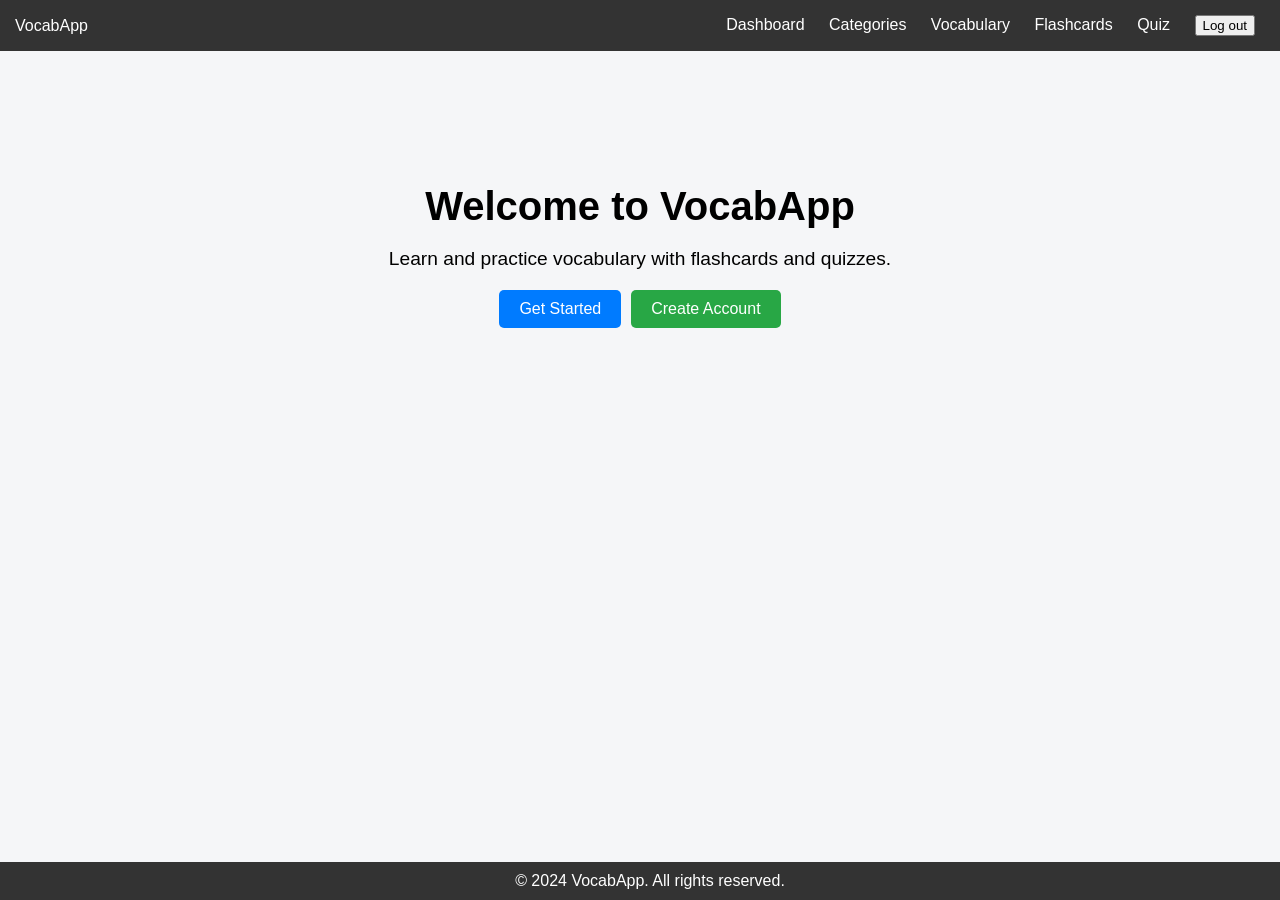
==== projectAppTuVungTiengAnh/pages/admin-dashboard.html @ 36e2aa14 "buoi2" ====
<!DOCTYPE html>
<html lang="en">
<head>
    <meta charset="UTF-8">
    <meta name="viewport" content="width=device-width, initial-scale=1.0">
    <title>VocabApp - Learn Vocabulary</title>
    <link rel="stylesheet" href="../css/home.css">
</head>
<body>
    <!-- Navigation Bar -->
    <nav class="navbar">
        <div class="brand">VocabApp</div>
        <div class="nav-links">
            <a href="dashboard.html">Dashboard</a>
            <a href="categories.html">Categories</a>
            <a href="vocabulary.html">Vocabulary</a>
            <a href="flashcards.html">Flashcards</a>
            <a href="quiz.html">Quiz</a>
            <a href="login.html"><button class="log-out">Log out</button></a>
        </div>
    </nav>
    <!-- Main Section -->
    <section class="hero">
        <h1>Welcome to VocabApp</h1>
        <p>Learn and practice vocabulary with flashcards and quizzes.</p>
        <div class="buttons">
            <a href="get-started.html" class="btn btn-primary">Get Started</a>
            <a href="register.html" class="btn btn-secondary">Create Account</a>
        </div>
    </section>
    <!-- Footer -->
    <footer>
        © 2024 VocabApp. All rights reserved.
    </footer>
</body>
</html>
---- projectAppTuVungTiengAnh/css/home.css ----
/* General Styles */
body {
    font-family: Arial, sans-serif;
    margin: 0;
    padding: 0;
    text-align: center;
    background-color: #f4f4f4;
}

/* Navigation Bar */
.navbar {
    display: flex;
    justify-content: space-between;
    align-items: center;
    padding: 15px;
    background-color: #333;
    color: white;
}

.nav-links a {
    color: white;
    text-decoration: none;
    margin: 0 10px;
}

.nav-links a:hover {
    text-decoration: underline;
}

/* Hero Section */
.hero {
    margin-top: 50px;
    padding: 50px;
}

.hero h1 {
    font-size: 2.5rem;
    margin-bottom: 10px;
}

.hero p {
    font-size: 1.2rem;
    margin-bottom: 20px;
}

.buttons {
    display: flex;
    justify-content: center;
    gap: 10px;
}

.btn {
    padding: 10px 20px;
    text-decoration: none;
    border-radius: 5px;
    font-size: 1rem;
    cursor: pointer;
}

.btn-primary {
    background-color: #007BFF;
    color: white;
}

.btn-secondary {
    background-color: #28a745;
    color: white;
}

.btn:hover {
    opacity: 0.8;
}

/* Footer */
footer {
    background-color: #333;
    color: white;
    padding: 10px;
    position: fixed;
    width: 100%;
    bottom: 0;
}

#logoutBtn {
    background-color: #007BFF;
    color: white;
}

#logoutBtn:hover {
    background-color: #055fbe;
}

body {
    font-family: Arial, sans-serif;
    margin: 0;
    background-color: #f5f6f8;
}

.container {
    max-width: 1000px;
    margin: 0 auto;
    padding: 20px;
}

h2 {
    margin-bottom: 20px;
}

.search-bar {
    width: 100%;
    padding: 10px;
    margin-bottom: 20px;
    border-radius: 6px;
    border: 1px solid #ccc;
}

.category-table {
    width: 100%;
    border-collapse: collapse;
    background-color: white;
    border-radius: 6px;
    overflow: hidden;
    box-shadow: 0 2px 6px rgba(0, 0, 0, 0.05);
}

.category-table th,
.category-table td {
    padding: 12px 15px;
    text-align: left;
    border-bottom: 1px solid #eee;
}

.category-table th {
    background-color: #f1f1f1;
    font-weight: 600;
    color: #666;
}

.btn-green {
    background-color: #28a745;
    color: white;
    border: none;
    padding: 10px 15px;
    border-radius: 6px;
    cursor: pointer;
    float: right;
    margin-bottom: 5px;
}

.btn-green:hover {
    background-color: #218838;
}
/* vocabulary */
table {
    width: 100%;
    border-collapse: collapse;
    margin-top: 20px;
}

th,
td {
    padding: 10px;
    border: 1px solid #ccc;
    text-align: left;
}

.btn-green {
    background: green;
    color: white;
    padding: 8px 12px;
    border: none;
    cursor: pointer;
}

.search-bar,
.category-filter {
    margin-top: 10px;
    padding: 8px;
    width: 200px;
}

.pagination {
    margin-top: 20px;
    text-align: center;
}

.pagination button {
    margin: 0 5px;
}
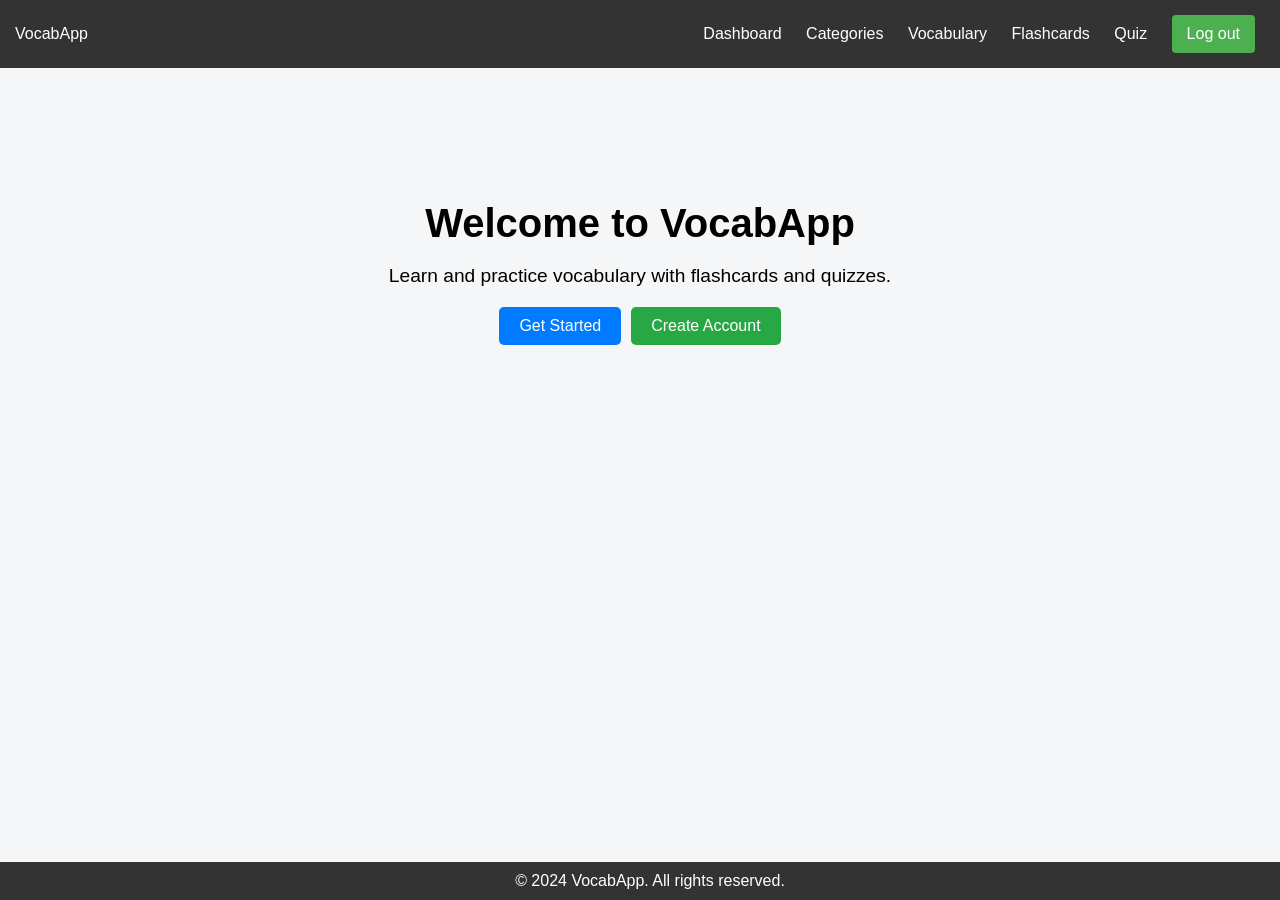
==== commit c76ddfe7: "buoi6" ====
--- a/projectAppTuVungTiengAnh/pages/admin-dashboard.html
+++ b/projectAppTuVungTiengAnh/pages/admin-dashboard.html
@@ -14,7 +14,7 @@
             <a href="dashboard.html">Dashboard</a>
             <a href="categories.html">Categories</a>
             <a href="vocabulary.html">Vocabulary</a>
-            <a href="flashcards.html">Flashcards</a>
+            <a href="flashcard.html">Flashcards</a>
             <a href="quiz.html">Quiz</a>
             <a href="login.html"><button class="log-out">Log out</button></a>
         </div>
--- a/projectAppTuVungTiengAnh/css/home.css
+++ b/projectAppTuVungTiengAnh/css/home.css
@@ -150,6 +150,7 @@
 .btn-green:hover {
     background-color: #218838;
 }
+
 /* vocabulary */
 table {
     width: 100%;
@@ -186,4 +187,167 @@
 
 .pagination button {
     margin: 0 5px;
-}+}
+
+.navbar a {
+    color: white;
+    text-decoration: none;
+    margin: 0 10px;
+}
+
+.navbar a.active {
+    color: #007BFF;
+    font-weight: bold;
+}
+
+.navbar a:hover {
+    text-decoration: underline;
+}
+
+@media (max-width: 768px) {
+    .navbar {
+        flex-direction: column;
+        align-items: flex-start;
+    }
+
+    .nav-links {
+        flex-direction: column;
+        width: 100%;
+    }
+
+    .nav-links a,
+    .navbar button {
+        width: 100%;
+        text-align: left;
+    }
+
+    table,
+    th,
+    td {
+        font-size: 14px;
+    }
+
+    .pagination button {
+        padding: 6px 10px;
+    }
+
+    input[type="text"] {
+        width: 90%;
+        max-width: 300px;
+        margin: 5px auto;
+        display: block;
+    }
+
+    button#addVocabBtn {
+        margin-top: 10px;
+    }
+}
+#addVocabModal {
+    display: none; /* Initially hidden */
+    position: fixed; /* Fixes the modal in place */
+    z-index: 1000; /* Ensures the modal stays above other content */
+    left: 0;
+    top: 0;
+    width: 100%;
+    height: 100%;
+    background-color: rgba(0, 0, 0, 0.5); /* Adds a semi-transparent background */
+    display: flex; /* Flexbox for centering */
+    justify-content: center;
+    align-items: center; /* Centers content vertically */
+}
+
+.modal-content {
+    background-color: #fff; /* Modal background */
+    padding: 50px;
+    border-radius: 8px; /* Rounded corners */
+    box-shadow: 0 4px 15px rgba(0, 0, 0, 0.2); /* Adds a shadow effect */
+    width: 80%; /* Sets the modal width */
+    max-width: 500px; /* Limits modal width on larger screens */
+    overflow: hidden; /* Prevents content overflow */
+    position: relative; /* For positioning close button */
+}
+
+input {
+    width: 100%;
+    padding: 10px;
+    margin: 10px 0;
+    border: 1px solid #ccc; /* Border for better visibility */
+    border-radius: 4px; /* Rounded input fields */
+}
+
+button {
+    padding: 10px 15px;
+    background-color: #4CAF50; /* Default button color */
+    color: white;
+    border: none;
+    border-radius: 4px; /* Button styling */
+    cursor: pointer;
+    font-size: 16px;
+    transition: background-color 0.3s ease; /* Smooth hover transition */
+}
+
+button:hover {
+    background-color: #45a049; /* Darker green on hover */
+}
+
+.vocab-table {
+    width: 100%;
+    border-collapse: collapse;
+    margin: 20px auto;
+    font-family: Arial, sans-serif;
+    background-color: #f9f9f9;
+    box-shadow: 0 0 10px rgba(0, 0, 0, 0.1);
+}
+
+.vocab-table th, .vocab-table td {
+    border: 1px solid #ddd;
+    padding: 12px 16px;
+    text-align: left;
+}
+
+.vocab-table th {
+    background-color: #f1f1f1;
+    font-weight: bold;
+    color: #333;
+}
+
+.vocab-table tr:nth-child(even) {
+    background-color: #fafafa;
+}
+
+.vocab-table tr:hover {
+    background-color: #f0f8ff;
+}
+
+.vocab-table button {
+    padding: 6px 12px;
+    margin: 2px;
+    border: none;
+    border-radius: 4px;
+    font-size: 14px;
+    cursor: pointer;
+    transition: 0.3s ease;
+    color: white;
+}
+
+/* Buttons for Edit and Delete */
+.vocab-table button:nth-child(1) {
+    background-color: #4CAF50;
+}
+
+.vocab-table button:nth-child(1):hover {
+    background-color: #45a049;
+}
+
+.vocab-table button:nth-child(2) {
+    background-color: #f44336;
+}
+
+.vocab-table button:nth-child(2):hover {
+    background-color: #d32f2f;
+}
+
+.body-no-scroll {
+    overflow: hidden; /* Disables scrolling on the body */
+}
+
